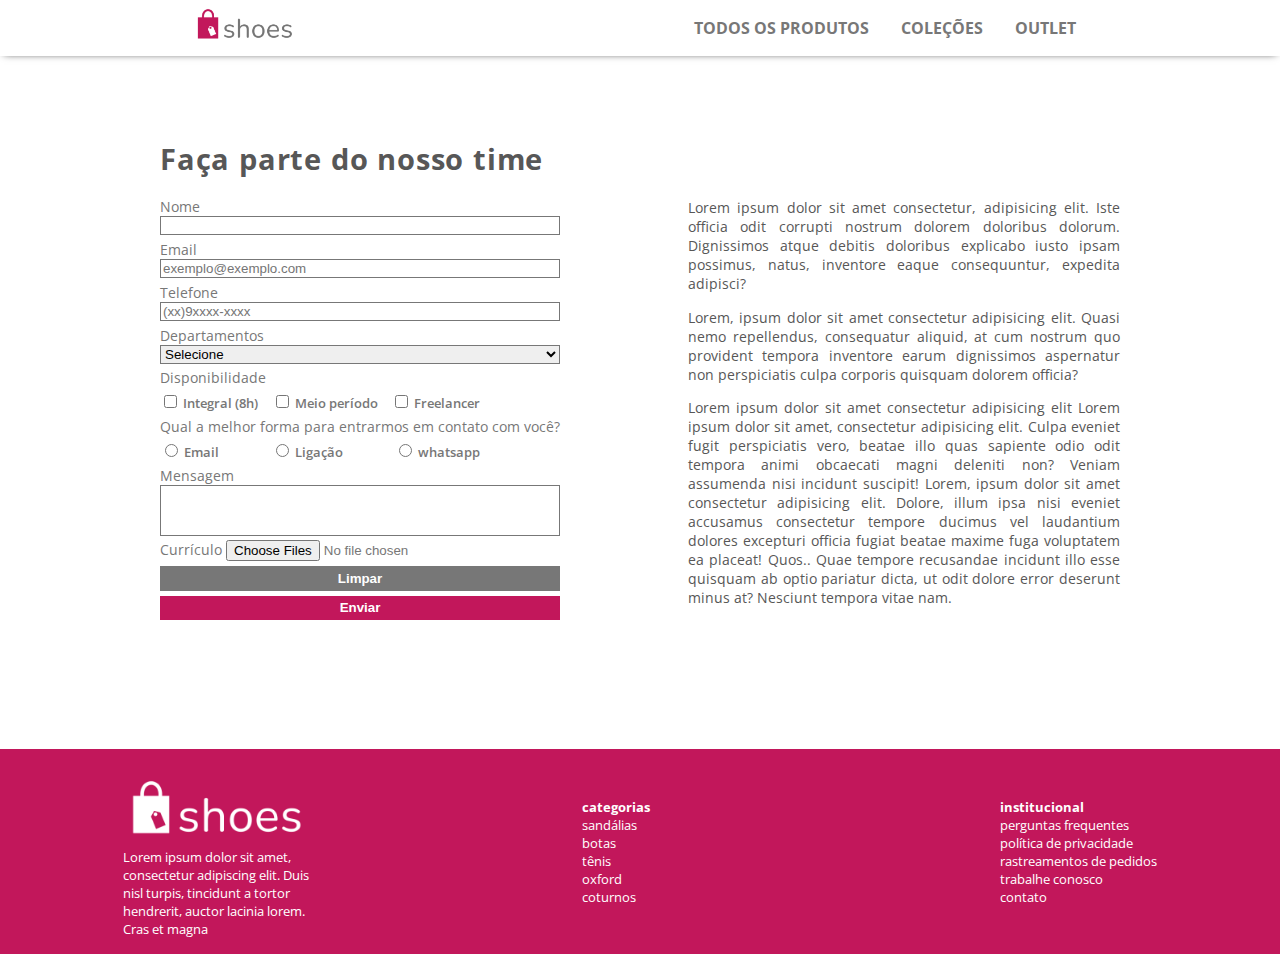
==== public/shoesForm/index.html @ 27b7c211 "cria formulario" ====
<!DOCTYPE html>
<html lang="en">

<head>
  <meta charset="UTF-8">
  <meta http-equiv="X-UA-Compatible" content="IE=edge">
  <meta name="viewport" content="width=device-width, initial-scale=1.0">
  <link rel="preconnect" href="https://fonts.googleapis.com">
  <link rel="preconnect" href="https://fonts.gstatic.com" crossorigin>
  <link href="https://fonts.googleapis.com/css2?family=Open+Sans&display=swap" rel="stylesheet">
  <link rel="stylesheet" href="css/style.css">
  <title>Shoes</title>
</head>

<body>
  <header>
    <img src="img/logo-color.png" alt="">
    <nav>
      <ul>
        <li><a href="#first">TODOS OS PRODUTOS</a></li>
        <li><a href="#second">COLEÇÕES</a></li>
        <li><a href="#third">OUTLET</a></li>
      </ul>
    </nav>
  </header>

  <main>
    <section>
      <header>
        <h1>Faça parte do nosso time</h1>
      </header>

      <form class="column" action="/" method="get">

        <div class="column">
          <label for="name">Nome</label>
          <input type="text" id="name" name="fullname" required>
        </div>

        <div class="column">
          <label for="email">Email</label>
          <input type="email" name="email" id="email" placeholder="exemplo@exemplo.com" required>
        </div>

        <div class="column">
          <label for="phone-number">Telefone</label>
          <input type="tel" name="phone-number" id="phone-number" placeholder="(xx)9xxxx-xxxx" required>
        </div>

        <div class="column">
          <label for="departments">Departamentos</label>
          <select name="departments" id="departments">
            <option value="" disabled selected hidden>Selecione</option>
            <option value="hr">Recursos Humanos</option>
            <option value="sales">Vendas</option>
            <option value="tech">Tecnologia</option>
          </select>
        </div>

        <label>Disponibilidade</label>
        <div class="checkboxes">

          <div>
            <input type="checkbox" name="full-time" id="full-time" value="true">
            <label for="full-time">Integral (8h)</label>
          </div>

          <div>
            <input type="checkbox" name="half-time" id="half-time" value="true">
            <label for="half-time">Meio período</label>
          </div>

          <div>
            <input type="checkbox" name="freelancer" id="freelancer" value="true">
            <label for="freelancer">Freelancer</label>
          </div>
        </div>

        <label>Qual a melhor forma para entrarmos em contato com você?</label>

        <div class="checkboxes">
          <div>
            <input type="radio" name="contact" value="email" id="via-email">
            <label for="via-email">Email</label>
          </div>

          <div>
            <input type="radio" name="contact" value="call" id="via-call">
            <label for="via-call">Ligação</label>
          </div>

          <div>
            <input type="radio" name="contact" value="whatsapp" id="via-whatsapp">
            <label for="via-whatsapp">whatsapp</label>
          </div>
        </div>

        <div class="column">
          <label for="message">Mensagem</label>
          <textarea name="message" id="message" rows="3"></textarea>
        </div>

        <div>
          <label for="curriculum">Currículo</label>
          <input type="file" accept=".pdf" multiple name="curriculum" id="curriculum">
        </div>

        <button type="reset">Limpar</button>
        <button type="submit">Enviar</button>

      </form>

    </section>

    <aside>
      <p>Lorem ipsum dolor sit amet consectetur, adipisicing elit. Iste officia odit corrupti nostrum dolorem doloribus
        dolorum. Dignissimos atque debitis doloribus explicabo iusto ipsam possimus, natus, inventore eaque
        consequuntur, expedita adipisci?</p>
      <p>Lorem, ipsum dolor sit amet consectetur adipisicing elit. Quasi nemo repellendus, consequatur aliquid, at cum
        nostrum quo provident tempora inventore earum dignissimos aspernatur non perspiciatis culpa corporis quisquam
        dolorem officia?</p>
      <p>Lorem ipsum dolor sit amet consectetur adipisicing elit Lorem ipsum dolor sit amet, consectetur adipisicing
        elit. Culpa eveniet fugit perspiciatis vero, beatae illo quas sapiente odio odit tempora animi obcaecati magni
        deleniti non? Veniam assumenda nisi incidunt suscipit! Lorem, ipsum dolor sit amet consectetur adipisicing elit.
        Dolore, illum ipsa nisi eveniet accusamus consectetur tempore ducimus vel laudantium dolores excepturi officia
        fugiat beatae maxime fuga voluptatem ea placeat! Quos.. Quae tempore recusandae incidunt illo esse quisquam ab
        optio pariatur dicta, ut odit dolore error deserunt minus at? Nesciunt tempora vitae nam.</p>
    </aside>
  </main>

  <footer>
    <div class="column sm disclaimer">
      <img src="img/logo-white.png" alt="">
      <span>Lorem ipsum dolor sit amet, consectetur adipiscing
        elit. Duis nisl turpis, tincidunt a tortor hendrerit,
        auctor lacinia lorem. Cras et magna
      </span>
    </div>
    <div class="column sm">
      <nav>
        <ul>
          <li><strong>categorias</strong></li>
          <li>sandálias</li>
          <li>botas</li>
          <li>tênis</li>
          <li>oxford</li>
          <li>coturnos</li>
        </ul>
      </nav>
    </div>
    <div class="column sm">
      <nav>
        <ul>
          <li><strong>institucional</strong></li>
          <li>perguntas frequentes</li>
          <li>política de privacidade</li>
          <li>rastreamentos de pedidos</li>
          <li>trabalhe conosco</li>
          <li>contato</li>
        </ul>
      </nav>
    </div>
  </footer>
</body>

</html>
---- public/shoesForm/css/style.css ----
body {
  min-height: 100vh;
  margin: 0;
  display: flex;
  flex-flow: column;
  align-items: center;
  justify-content: stretch;
  font-family: 'Open Sans', sans-serif;
}

body * {
  box-sizing: border-box;
}

body > header {
  width: 100%;
  max-width: 100%;
  display: flex;
  flex-flow: row;
  justify-content: space-between;
  max-height: 100px;
  flex-shrink: 1;
  box-shadow: 0 1px 8px -4px black;
}

body > header img {
  width: 7rem;
}

body > header nav {
  display: flex;
  align-items: center;
}

body > header nav ul {
  display: flex;
  flex-flow: row;
  padding: 0;
  margin: 0;
  list-style: none;
}

body > header nav a {
  text-decoration: none;
  color: #777777;
  display: block;
  padding: 1rem;
  font-size: .7rem;
  font-weight: bold;
}

body > main {
  color: #575757;
  min-height: 300px;
  display: flex;
  flex-flow: row wrap;
  justify-content: center;
  width: 100%;
  flex-grow: 1;
}

main > section {
  padding: 4rem;
}

main > section h1 {
  letter-spacing: 0.05rem;
  font-size: 1.8rem;
}

main > section form {
  gap: .3rem;
  color:#777777;
  font-size: .9rem;
}

main > section form .checkboxes {
  display: flex;
  width: 20rem;
  justify-content: space-between;
  font-size: .8rem;
  font-weight: 600;
}

input:not([type="file"]), textarea, select {
  border: .1rem solid #777777;
  resize: none;
}

input:not([type="file"], [type="radio"], [type="checkbox"]):focus, select:focus, textarea:focus {
  outline: none;
  box-shadow: 0 0 .2rem #c2175b;
}

button:hover {
  filter: brightness(130%);
}

button[type="reset"] {
  border: none;
  font-weight: 600;
  padding: .3rem;
  background-color: #777777;
  color: white;
}

button[type="submit"] {
  border: none;
  font-weight: 600;
  padding: .3rem;
  background-color: #c2175b;
  color: white;
}

main > aside {
  font-size: 0.9rem;
  text-align: justify;
  padding: 0 4rem 4rem 4rem;
}

body > footer {
  display: flex;
  align-items: center;
  gap: 1rem;
  width: 100%;
  padding: 1rem;
  background-color: #c2175b;
  color: white;
}

body > footer ul {
  list-style: none;
}

body > footer span, ul {
  font-size: .8rem;
}

body > footer .column img {
  max-width: 12rem;
}

.column {
  display: flex;
  flex-flow: column;
}

.column.disclaimer {
  max-width: 10rem !important;
}

.column.disclaimer span {
  margin-top: -1rem;
}

.column.sm {
  width: 100%;
  align-self: auto;
  max-width: 80%;
}

@media (min-width: 768px) {
  .column.sm {
    justify-content: start;
    width: auto;
    min-width: 15%;
    align-self: auto;
  }
  
  body > header {
    justify-content: space-around;
  }

  body > header nav a {
    font-size: 1rem;
  }

  body > footer {
    flex-flow: row nowrap;
    justify-content: space-around;
  }

  main > aside {
    padding: 4rem;
    max-width: 35rem;
    max-height: 43rem;
    margin-top: 4rem;
    margin-bottom: 4rem;
  }
}
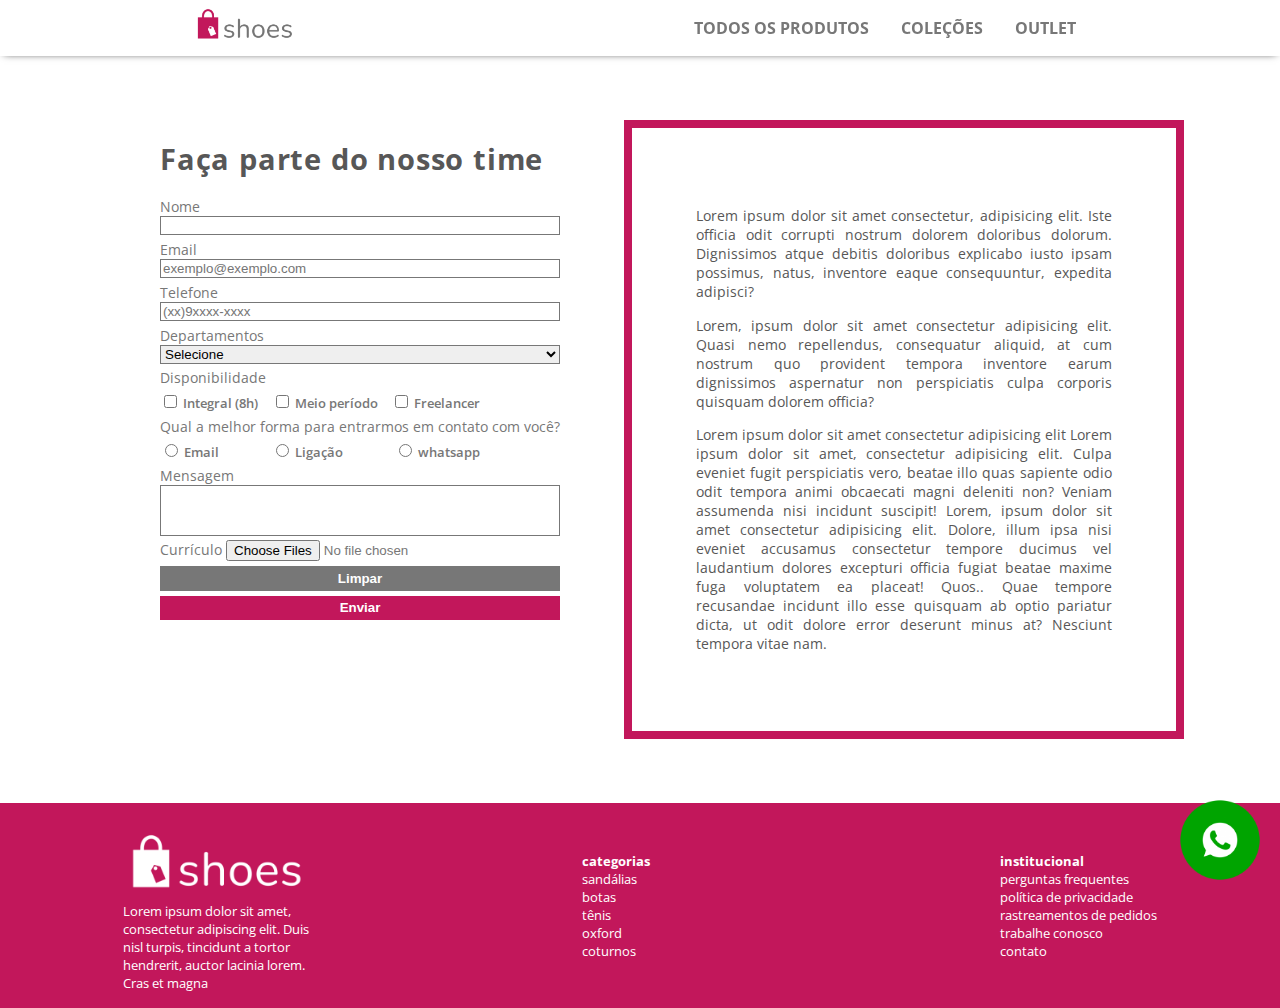
==== commit 8cc6a6f0: "Agregando novas arquivos" ====
--- a/public/shoesForm/index.html
+++ b/public/shoesForm/index.html
@@ -113,6 +113,7 @@
     </section>
 
     <aside>
+      <img src="img/star.png" alt="">
       <p>Lorem ipsum dolor sit amet consectetur, adipisicing elit. Iste officia odit corrupti nostrum dolorem doloribus
         dolorum. Dignissimos atque debitis doloribus explicabo iusto ipsam possimus, natus, inventore eaque
         consequuntur, expedita adipisci?</p>
@@ -126,6 +127,11 @@
         fugiat beatae maxime fuga voluptatem ea placeat! Quos.. Quae tempore recusandae incidunt illo esse quisquam ab
         optio pariatur dicta, ut odit dolore error deserunt minus at? Nesciunt tempora vitae nam.</p>
     </aside>
+
+    <a href="#contact-us">
+      <img src="img/zap.png" alt="">
+    </a>
+
   </main>
 
   <footer>
--- a/public/shoesForm/css/style.css
+++ b/public/shoesForm/css/style.css
@@ -21,6 +21,10 @@
   max-height: 100px;
   flex-shrink: 1;
   box-shadow: 0 1px 8px -4px black;
+  background-color: white;
+  position: sticky;
+  top: 0;
+  z-index: 10;
 }
 
 body > header img {
@@ -118,6 +122,19 @@
   padding: 0 4rem 4rem 4rem;
 }
 
+main > aside img{
+  display: none;
+}
+
+main > a img{
+  display: block;
+  width: 5.5rem;
+  position: fixed;
+  right: 1rem;
+  bottom: 1rem;
+  z-index: 30;
+}
+
 body > footer {
   display: flex;
   align-items: center;
@@ -186,5 +203,11 @@
     max-height: 43rem;
     margin-top: 4rem;
     margin-bottom: 4rem;
+    border: .5rem solid #c2175b;
+    position: relative;
+    right: 0rem;
+    left: 0rem;
+    bottom: 0rem;
+    top: 0rem;
   }
 }